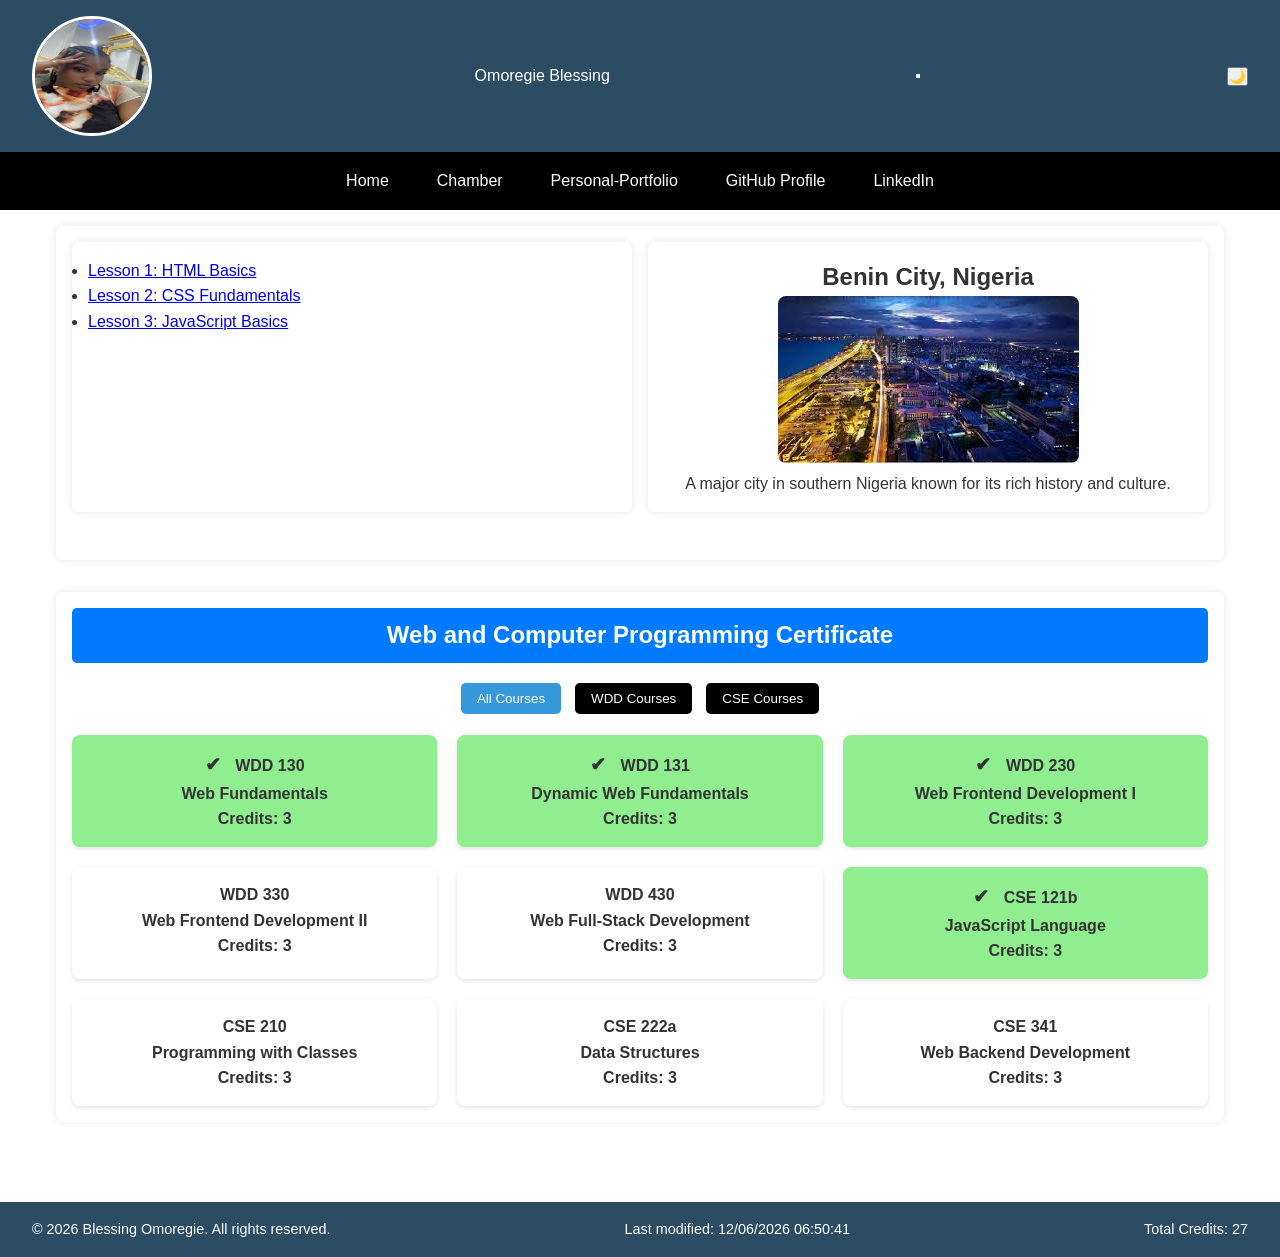
==== index.html @ 51779993 "course work" ====
<!DOCTYPE html>
<html lang="en">
  <head>
    <meta charset="UTF-8" >
    <meta name="viewport" content="width=device-width, initial-scale=1.0" >
    <title>WDD 231 - Home</title>
    <link rel="stylesheet" href="styles/normalize.css" >
    <link rel="stylesheet" href="styles/small.css" >
    <link rel="stylesheet" href="styles/larger.css" >
  </head>
  <body>
    <header>
      <img src="images/blessing.jpg" alt="Photo of Blessing" >
      <span>Omoregie Blessing</span>
      <button
        id="hamburger"
        aria-label="Toggle navigation menu"
        aria-expanded="false"
      >
        <!-- Hamburger icon here -->
      </button>
      <button id="darkModeToggle">🌙</button>
    </header>

    <nav class="navigation">
      <ul class="nav-links">
        <li><a href="index.html" class="active">Home</a></li>
        <li><a href="chamber/index.html">Chamber</a></li>
        <li><a href="personal-portfolio/index.html">Personal-Portfolio</a></li>
        <li>
          <a href="https://github.com/Nixiestone" target="_blank"
            >GitHub Profile</a
          >
        </li>
        <li>
          <a
            href="https://www.linkedin.com/in/nixie001"
            target="_blank"
            >LinkedIn</a
          >
        </li>
      </ul>
    </nav>

    <main>
      <!-- Side-by-side layout for coursework and city -->
      <section class="course-layout">
        <h2 class="visually-hidden">Coursework and City Info</h2>
        <section id="course-work" class="course-work">
          <h3 class="visually-hidden">Course Work</h3>
          <ul>
            <li><a href="lesson1/index.html">Lesson 1: HTML Basics</a></li>
            <li><a href="lesson2/index.html">Lesson 2: CSS Fundamentals</a></li>
            <li>
              <a href="lesson3/index.html">Lesson 3: JavaScript Basics</a>
            </li>
          </ul>
        </section>

        <section id="benin" class="city-info">
          <h2>Benin City, Nigeria</h2>
          <img src="images/night.jpeg" alt="Benin City" >
          <p>
            A major city in southern Nigeria known for its rich history and
            culture.
          </p>
        </section>
      </section>

      <!-- Certificate Section: BELOW the side-by-side layout -->
      <section class="certificate">
        <h2 class="blue-highlight">Web and Computer Programming Certificate</h2>
        <div class="filters">
          <button data-filter="all" aria-label="Show all courses">
            All Courses
          </button>
          <button data-filter="WDD" aria-label="Show WDD courses">
            WDD Courses
          </button>
          <button data-filter="CSE" aria-label="Show CSE courses">
            CSE Courses
          </button>
        </div>
        <div class="course-list" role="list" aria-labelledby="courseListTitle">
          <h2 id="courseListTitle" class="visually-hidden">Course List</h2>
          <!-- Dynamically generated courses will be inserted here -->
        </div>
      </section>
    </main>

    <footer>
      <p>
        &copy; <span id="year"></span> Blessing Omoregie. All rights
        reserved.
      </p>
      <p>Last modified: <span id="lastModified"></span></p>
      <p id="creditCount"></p>
    </footer>

    <script src="scripts/navigation.js" defer></script>
    <script src="scripts/date.js" defer></script>
    <script src="scripts/course.js" defer></script>
    <!-- Only on the page that needs course cards -->
  </body>
</html>
---- styles/small.css ----
/* General Reset */
* {
  margin: 0;
  padding: 0;
  box-sizing: border-box;
}

/* Base Typography */
body {
  font-family: "Segoe UI", Tahoma, Geneva, Verdana, sans-serif;
  line-height: 1.6;
  background: #fff;
  color: #333;
}

/* Header */
header {
  background-color: #2c4c64;
  color: white;
  padding: 2rem 1rem;
  display: flex;
  flex-direction: column;
  align-items: center;
  justify-content: center;
  text-align: center;
}

header img {
  border-radius: 50%;
  width: 120px;
  height: 120px;
  margin-bottom: 1rem;
  border: 3px solid white;
}

header h1 {
  font-size: 2.5rem;
  font-weight: 700;
  margin: 0;
  text-transform: uppercase;
  letter-spacing: 1px;
}

@media (min-width: 768px) {
  header {
    flex-direction: row;
    justify-content: space-between;
    padding: 1rem 2rem;
    text-align: left;
  }

  header img {
    margin-bottom: 0;
    margin-right: 1rem;
  }

  header h1 {
    font-size: 2rem;
  }
}

/* Navigation */
nav {
  background-color: black;
  color: white;
  display: flex;
  justify-content: center;
}

nav ul {
  list-style: none;
  display: flex;
  flex-wrap: wrap;
}

nav li {
  margin: 0.5rem;
}

nav a {
  color: white;
  text-decoration: none;
  padding: 0.5rem 1rem;
  display: inline-block;
}

nav a:hover,
nav a:focus {
  background-color: #facc15;
  color: black;
}

@media (max-width: 768px) {
  nav ul {
    display: none;
    flex-direction: column;
    width: 100%;
    align-items: center;
  }

  nav ul.open {
    display: flex;
  }

  nav li {
    margin: 0.3rem 0;
  }
}

/* Main Layout */
main {
  padding: 1rem;
  max-width: 1200px;
  margin: auto;
}

/* Section Cards */
section {
  margin-bottom: 2rem;
  background-color: #fff;
  border-radius: 0.5rem;
  box-shadow: 0 0 10px rgba(0, 0, 0, 0.1);
  padding: 1rem;
}

/* Course, Certificate, City Info Layout */
.course-layout {
  display: flex;
  flex-direction: column;
  gap: 1rem;
}

.course-work,
.certificate,
.city-info {
  flex: 1;
}

@media (min-width: 768px) {
  .course-layout {
    flex-direction: row;
  }
}

/* Certificate Styling */
.certificate {
  text-align: center;
}

.certificate h2 {
  margin-bottom: 1rem;
}

.certificate h2.blue-highlight {
  background-color: #007bff;
  color: white;
  padding: 0.5rem;
  border-radius: 0.3rem;
}

.certificate-list {
  display: flex;
  flex-direction: column;
  gap: 0.5rem;
}

.certificate-item {
  background-color: #f0f0f0;
  padding: 1rem;
  border-radius: 0.3rem;
  text-align: center;
  font-weight: bold;
}

.certificate-item.blue-highlight {
  background-color: #007bff;
  color: white;
}

/* City Info */
.city-info {
  text-align: center;
}

.city-info img {
  max-width: 100%;
  border-radius: 0.5rem;
}

@media (max-width: 768px) {
  .city-info img {
    width: 100%;
    height: auto;
    border-radius: 8px;
  }
}

/* Course List */
.course-list {
  display: grid;
  grid-template-columns: repeat(3, 1fr);
  grid-template-rows: repeat(2, auto);
  gap: 20px;
}

.course {
  background-color: #fff;
  padding: 15px;
  text-align: center;
  border-radius: 8px;
  box-shadow: 0 2px 5px rgba(0, 0, 0, 0.1);
  font-weight: bold;
}

.course.completed {
  background-color: #90ee90;
}

.course.completed::before {
  content: "✔";
  margin-right: 10px;
  font-size: 1.2em;
}

@media (max-width: 768px) {
  .course-list {
    grid-template-columns: 1fr;
    gap: 15px;
  }

  .course-work ul {
    list-style: none;
    padding: 0;
  }

  .course-work li {
    margin: 10px 0;
  }
}

/* Filters */
.filters {
  margin-bottom: 1rem;
}

.filters button {
  margin: 0.3rem;
  padding: 0.5rem 1rem;
  border: none;
  background-color: black;
  color: white;
  border-radius: 0.3rem;
  cursor: pointer;
}

.filters button:hover {
  background-color: #444;
}

.filters button.active {
  background-color: #3498db;
  color: white;
}

/* Footer */
footer {
  background-color: #2c4c64;
  color: white;
  text-align: center;
  padding: 1rem;
  margin-top: 2rem;
  font-size: 0.9rem;
}

footer p {
  margin: 0.3rem 0;
}

footer .last-modified {
  font-style: italic;
  font-size: 0.85rem;
}

@media (min-width: 768px) {
  footer {
    display: flex;
    justify-content: space-between;
    align-items: center;
    padding: 1rem 2rem;
    text-align: left;
  }

  footer p {
    margin: 0;
  }
}

/* Dark Mode */
.dark-mode {
  background-color: #121212;
  color: #eaeaea;
}

/* Hamburger Icon Toggle */
#hamburger.open {
  transform: rotate(45deg);
}

#hamburger.open::before {
  content: "\00d7";
}

/* Accessibility */
.visually-hidden {
  position: absolute;
  width: 1px;
  height: 1px;
  margin: -1px;
  padding: 0;
  border: 0;
  clip: rect(0, 0, 0, 0);
  overflow: hidden;
}
---- styles/larger.css ----
@media (min-width: 768px) {
  header {
    flex-direction: row;
    justify-content: space-between;
    padding: 1rem 2rem;
    text-align: left;
  }

  header img {
    margin-bottom: 0;
    margin-right: 1rem;
  }

  header h1 {
    font-size: 2rem;
  }

  nav ul {
    display: flex !important;
    flex-direction: row;
    justify-content: center;
    flex-wrap: wrap;
  }

  nav li {
    margin: 0.5rem;
  }

  .course-layout {
    flex-direction: row;
  }

  .course-list {
    grid-template-columns: repeat(3, 1fr);
    grid-template-rows: repeat(2, auto);
    gap: 20px;
  }

  footer {
    display: flex;
    justify-content: space-between;
    align-items: center;
    padding: 1rem 2rem;
    text-align: left;
  }

  footer p {
    margin: 0;
  }
}
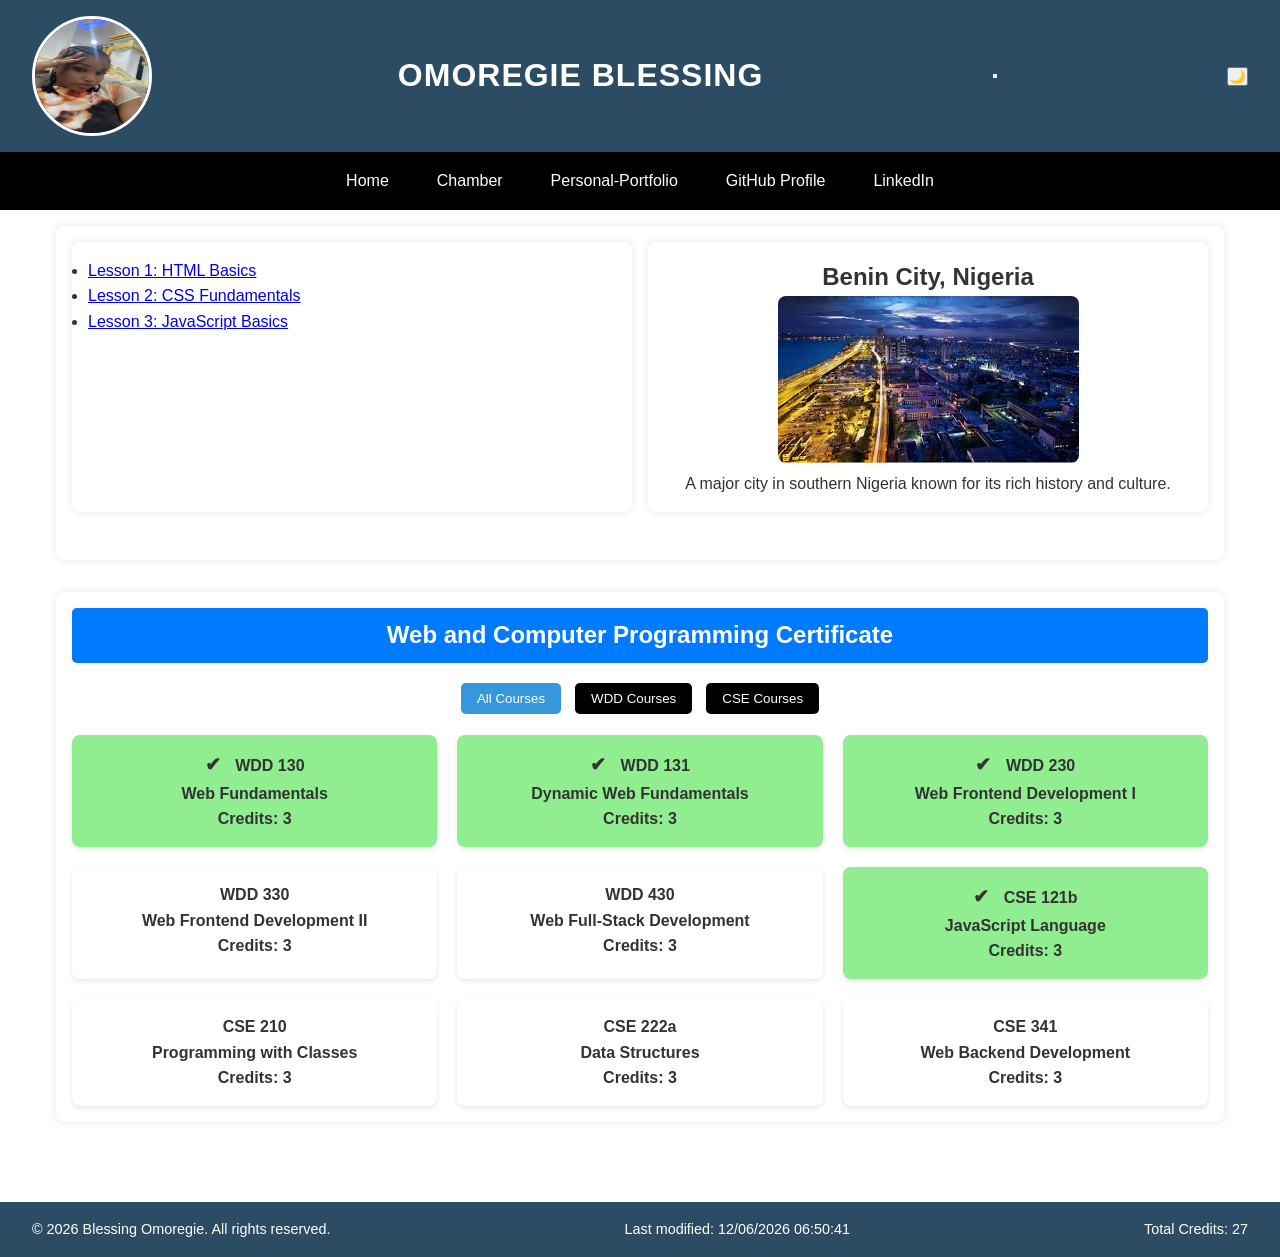
==== commit 4ae8e699: "Update index.html" ====
--- a/index.html
+++ b/index.html
@@ -1,17 +1,17 @@
-<!DOCTYPE html>
+<!doctype html>
 <html lang="en">
   <head>
-    <meta charset="UTF-8" >
-    <meta name="viewport" content="width=device-width, initial-scale=1.0" >
+    <meta charset="UTF-8" />
+    <meta name="viewport" content="width=device-width, initial-scale=1.0" />
     <title>WDD 231 - Home</title>
-    <link rel="stylesheet" href="styles/normalize.css" >
-    <link rel="stylesheet" href="styles/small.css" >
-    <link rel="stylesheet" href="styles/larger.css" >
+    <link rel="stylesheet" href="styles/normalize.css" />
+    <link rel="stylesheet" href="styles/small.css" />
+    <link rel="stylesheet" href="styles/larger.css" />
   </head>
   <body>
     <header>
-      <img src="images/blessing.jpg" alt="Photo of Blessing" >
-      <span>Omoregie Blessing</span>
+      <img src="images/blessing.jpg" alt="Photo of Blessing" />
+      <h1>Omoregie Blessing</h1>
       <button
         id="hamburger"
         aria-label="Toggle navigation menu"
@@ -33,9 +33,7 @@
           >
         </li>
         <li>
-          <a
-            href="https://www.linkedin.com/in/nixie001"
-            target="_blank"
+          <a href="https://www.linkedin.com/in/nixie001" target="_blank"
             >LinkedIn</a
           >
         </li>
@@ -59,7 +57,7 @@
 
         <section id="benin" class="city-info">
           <h2>Benin City, Nigeria</h2>
-          <img src="images/night.jpeg" alt="Benin City" >
+          <img src="images/night.jpeg" alt="Benin City" />
           <p>
             A major city in southern Nigeria known for its rich history and
             culture.
@@ -90,8 +88,7 @@
 
     <footer>
       <p>
-        &copy; <span id="year"></span> Blessing Omoregie. All rights
-        reserved.
+        &copy; <span id="year"></span> Blessing Omoregie. All rights reserved.
       </p>
       <p>Last modified: <span id="lastModified"></span></p>
       <p id="creditCount"></p>
@@ -102,4 +99,4 @@
     <script src="scripts/course.js" defer></script>
     <!-- Only on the page that needs course cards -->
   </body>
-</html>+</html>
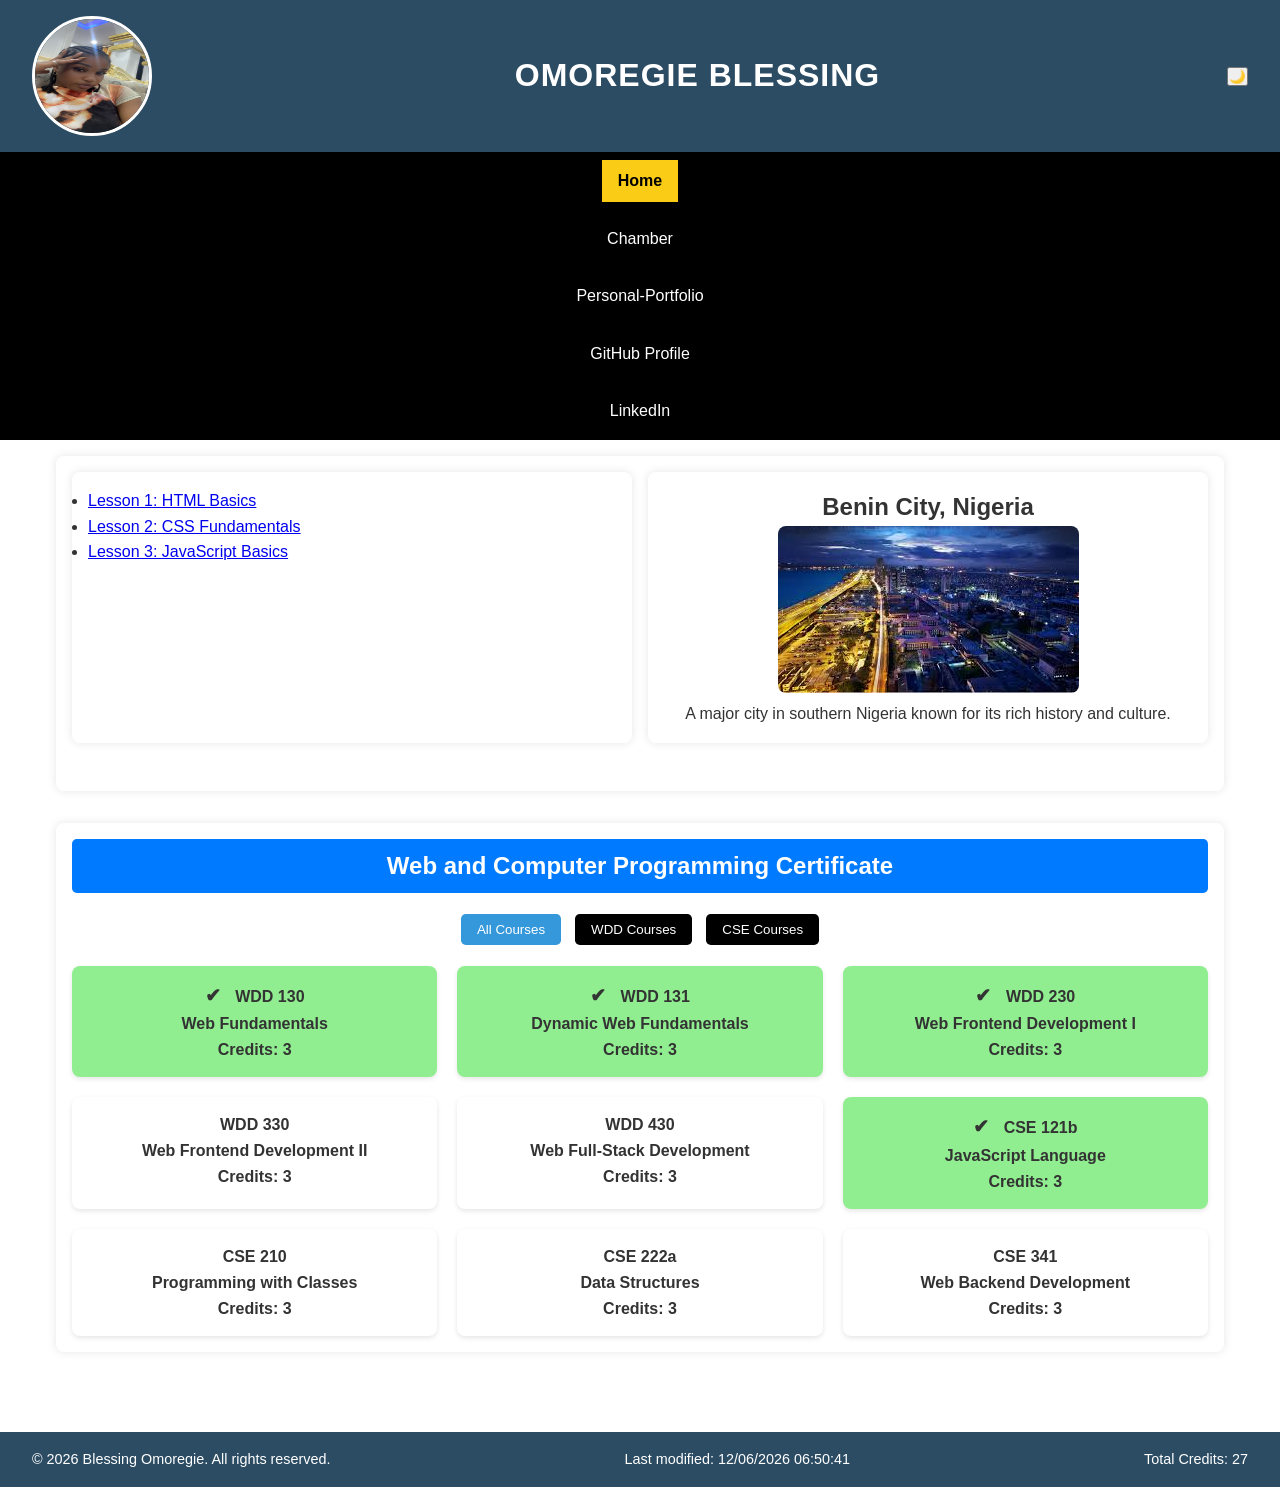
==== commit 83d2513a: "Update index.html" ====
--- a/index.html
+++ b/index.html
@@ -1,16 +1,16 @@
 <!doctype html>
 <html lang="en">
   <head>
-    <meta charset="UTF-8" />
-    <meta name="viewport" content="width=device-width, initial-scale=1.0" />
+    <meta charset="UTF-8" >
+    <meta name="viewport" content="width=device-width, initial-scale=1.0" >
     <title>WDD 231 - Home</title>
-    <link rel="stylesheet" href="styles/normalize.css" />
-    <link rel="stylesheet" href="styles/small.css" />
-    <link rel="stylesheet" href="styles/larger.css" />
+    <link rel="stylesheet" href="styles/normalize.css" >
+    <link rel="stylesheet" href="styles/small.css" >
+    <link rel="stylesheet" href="styles/larger.css" >
   </head>
   <body>
     <header>
-      <img src="images/blessing.jpg" alt="Photo of Blessing" />
+      <img src="images/blessing.jpg" alt="Photo of Blessing" >
       <h1>Omoregie Blessing</h1>
       <button
         id="hamburger"
@@ -57,7 +57,7 @@
 
         <section id="benin" class="city-info">
           <h2>Benin City, Nigeria</h2>
-          <img src="images/night.jpeg" alt="Benin City" />
+          <img src="images/night.jpeg" alt="Benin City" >
           <p>
             A major city in southern Nigeria known for its rich history and
             culture.
--- a/styles/small.css
+++ b/styles/small.css
@@ -86,8 +86,8 @@
 
 nav a:hover,
 nav a:focus {
-  background-color: #facc15;
-  color: black;
+  background-color: #eab308;
+  color: #111;
 }
 
 @media (max-width: 768px) {
@@ -321,4 +321,40 @@
   clip: rect(0, 0, 0, 0);
   overflow: hidden;
 }
- +/* Mobile navigation */
+.nav-links {
+  display: none;
+  flex-direction: column;
+  width: 100%;
+  text-align: center;
+}
+
+.nav-links.open {
+  display: flex;
+}
+#hamburger {
+  font-size: 2rem;
+  background: none;
+  border: none;
+  color: white;
+  cursor: pointer;
+}
+
+#hamburger.open {
+  transform: rotate(90deg);
+}
+nav a.active {
+  background-color: #facc15;
+  color: black;
+  font-weight: bold;
+}
+
+#hamburger {
+  display: block;
+}
+
+@media (min-width: 768px) {
+  #hamburger {
+    display: none;
+  }
+}
